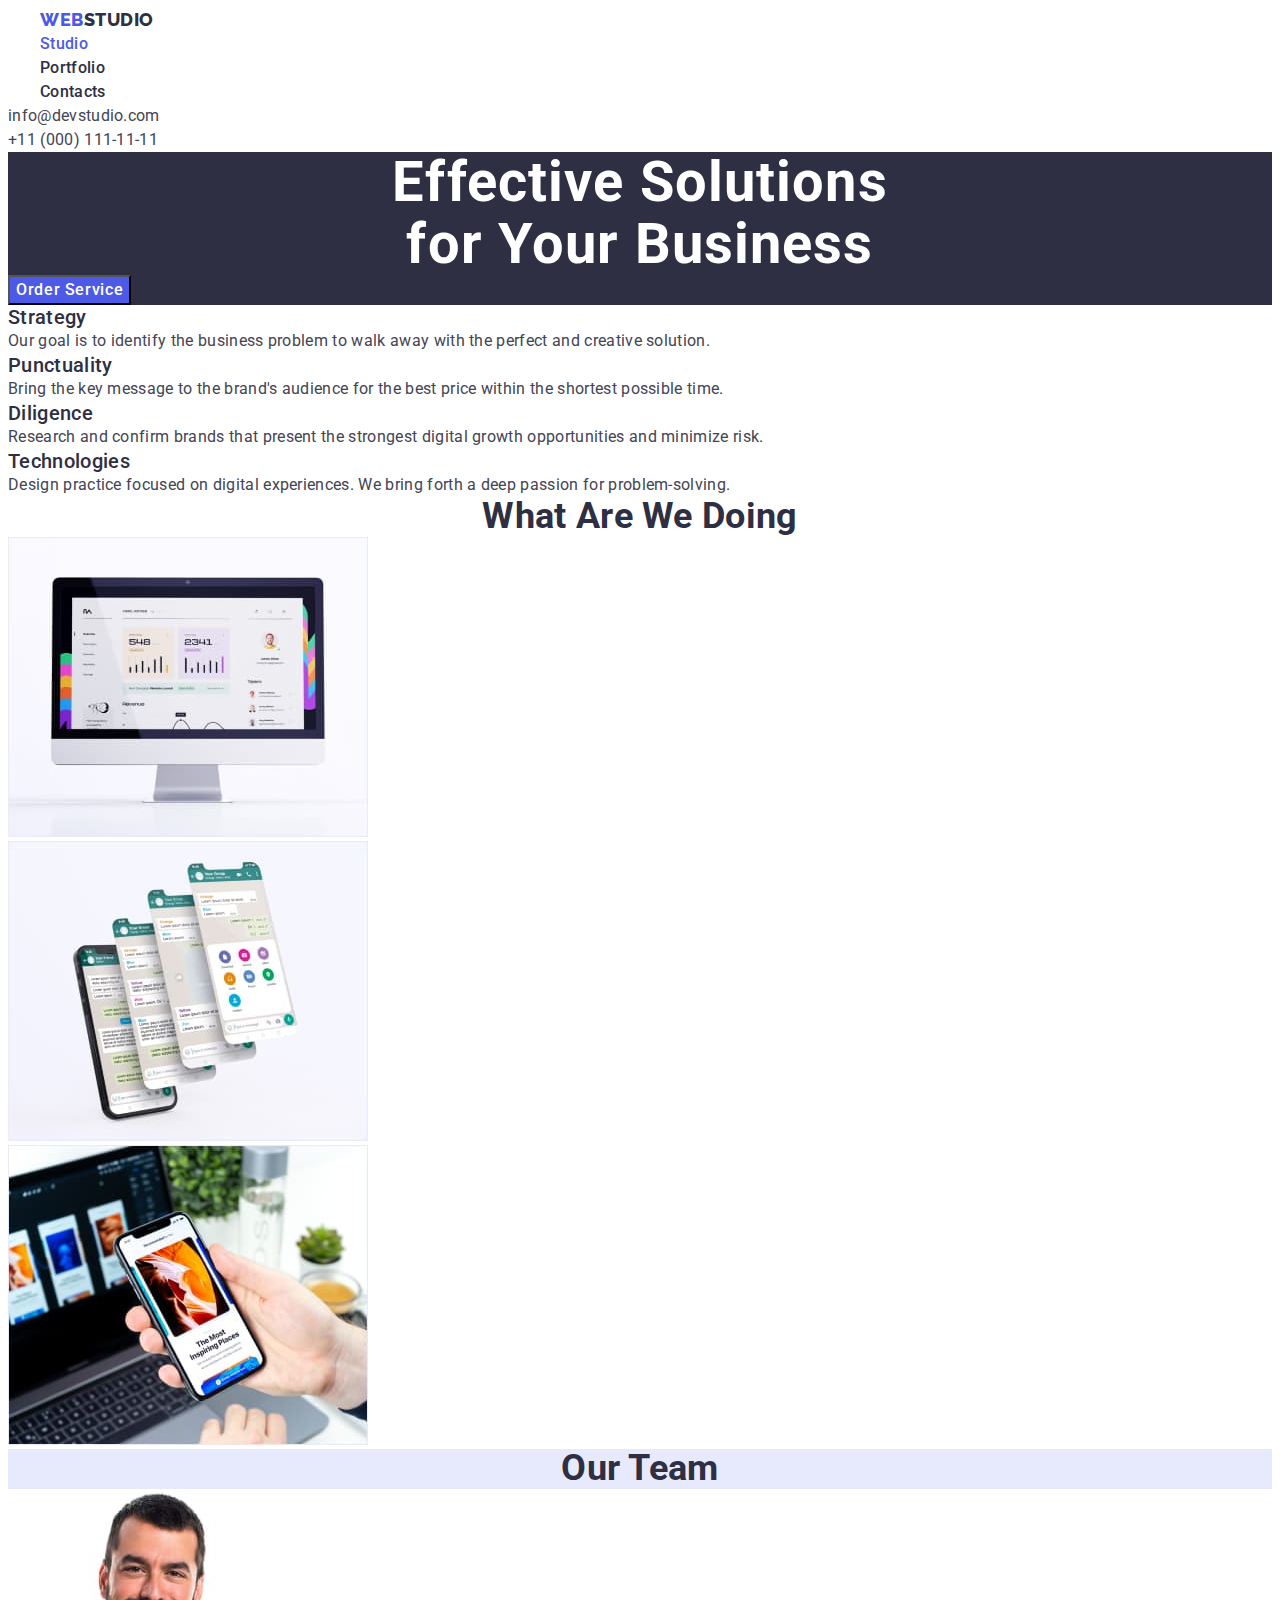
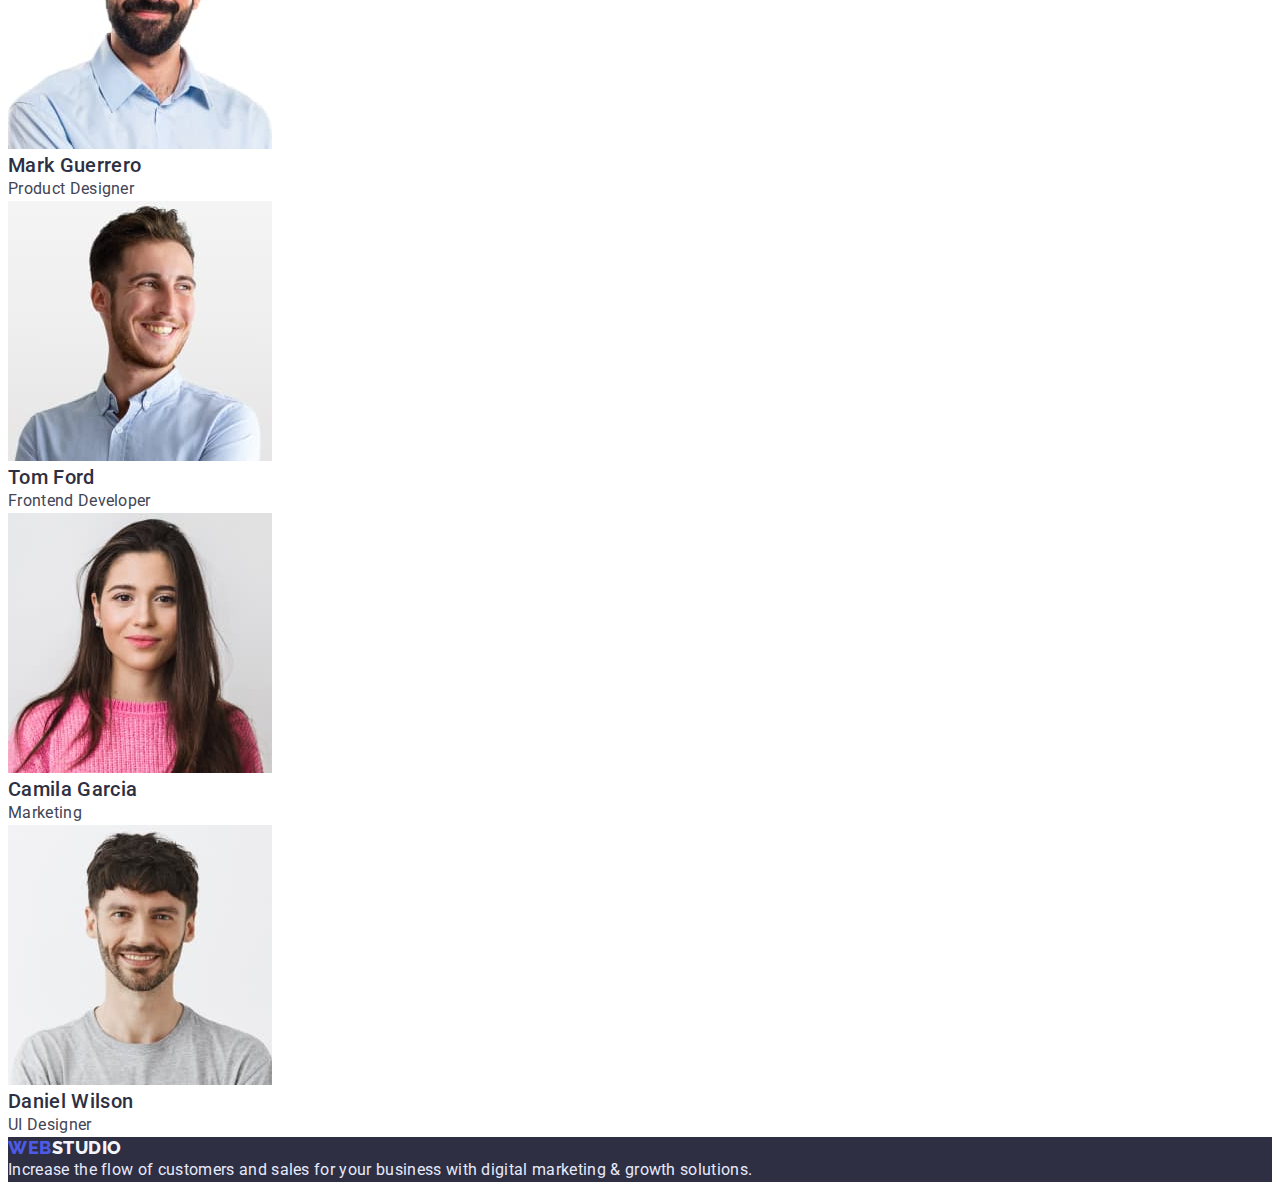
==== index.html @ 7828a236 "клонував нов реп" ====
<!DOCTYPE html>
<html lang="en">
    <head>
        <meta charset="UTF-8">
        <meta http-equiv="X-UA-Compatible" content="IE=edge">
        <meta name="viewport" content="width=device-width, initial-scale=1.0">
        <title>Studio</title>
        <link rel="preconnect" href="https://fonts.googleapis.com">
        <link rel="preconnect" href="https://fonts.gstatic.com" crossorigin>
        <link href="https://fonts.googleapis.com/css2?family=Raleway:wght@800&family=Roboto:wght@400;500;700;900&display=swap" rel="stylesheet">
        
        <link rel="stylesheet" href="https://cdnjs.cloudflare.com/ajax/libs/modern-normalize/1.1.0/modern-normalize.min.css"
        integrity="sha512-wpPYUAdjBVSE4KJnH1VR1HeZfpl1ub8YT/NKx4PuQ5NmX2tKuGu6U/JRp5y+Y8XG2tV+wKQpNHVUX03MfMFn9Q=="
        crossorigin="anonymous" referrerpolicy="no-referrer" />

        <link rel="stylesheet" href="./css/styles.css">
    </head>
    
    <body>
        <header>
           <div>
                <nav class="container">
                    <a class="link text-logo-accent logo-header" href="./index.html" lang="en">Web<span
                            class="logo-header-color">Studio</span></a>
                    <ul class="site-nav list">
                        <li><a class="link accent" href="./index.html">Studio</a></li>
                        <li><a class="link" href="./portfolio.html">Portfolio</a></li>
                        <li><a class="link" href="">Contacts</a></li>
                    </ul>
                </nav>
                <ul class="auth-nav list">
                    <li><a class="link header-link-contacts" href="mailto:info@devstudio.com">info@devstudio.com</a></li>
                    <li><a class="link header-link-contacts" href="tel:+380961111111">+11 (000) 111-11-11</a></li>
                </ul>
           </div>
        </header>
        <main>
            <!-- Секция замовлення послуги -->
            <section class="hero">
                <h1 class="title">Effective Solutions <br> for Your Business</h1>
                <button type="button" class="button btn">Order Service</button>
            </section>
            
            <!-- Секція переліку наших  переваг -->
            
            <section>
                <h2 class="visually-hidden">Our advantages</h2>
                <ul class="list">
                    <li>
                        <h2 class="benefits">Strategy</h2>
                        <p class="desc-benefits">Our goal is to identify the business problem to walk away with the perfect and
                            creative solution.</p>
                    </li>
                    <li>
                        <h2 class="benefits">Punctuality</h2>
                        <p class="desc-benefits">Bring the key message to the brand's audience for the best price within the
                            shortest possible time.</p>
                    </li>
                    <li>
                        <h2 class="benefits">Diligence</h2>
                        <p class="desc-benefits">Research and confirm brands that present the strongest digital growth opportunities
                            and minimize risk.</p>
                    </li>
                    <li>
                        <h2 class="benefits">Technologies</h2>
                        <p class="desc-benefits">Design practice focused on digital experiences. We bring forth a deep passion for
                            problem-solving.</p>
                    </li>
                </ul>
            </section>

            <section>
                <h2 class="employment">What are we doing</h2>
                <ul class="list">
                    <li>
                        <img src="./images/studio-page/computer.jpg" alt="computer" width="360" height="300">
                    </li>
                    <li>
                        <img src="./images/studio-page/chat-phone.jpg" alt="chat-phone" width="360" height="300">
                    </li>
                    <li>
                        <img src="./images/studio-page/phone-hand.jpg" alt="phone-hand" width="360" height="300">
                    </li>
                </ul>
            </section>
            
            <!-- Секція нашої команди -->
            
            <section class="team">
                <h2 class="our-team">Our team</h2>
                <ul class="list">
                    <li class="bgr-img">
                        <img src="./images/studio-page/Developer-Mark-Guerrero.jpg" alt="Developer-Mark-Guerrero" width="264"
                            height="260">
                        <h3 class="developers-name">Mark Guerrero</h3>
                        <p lang="en" class="profession">Product Designer</p>
                    </li>
                    <li class="bgr-img">
                        <img src="./images/studio-page/Developer-Tom-Ford.jpg" alt="Developer-Tom-Ford" width="264" height="260">
                        <h3 class="developers-name">Tom Ford</h3>
                        <p lang="en" class="profession">Frontend Developer</p>
                    </li>
                    <li class="bgr-img">
                        <img src="./images/studio-page/Developer-Camila-Garcia.jpg" alt="Developer-Camila-Garcia" width="264"
                            height="260">
                        <h3 class="developers-name">Camila Garcia</h3>
                        <p lang="en" class="profession">Marketing</p>
                    </li>
                    <li class="bgr-img">
                        <img src="./images/studio-page/Developer-Daniel-Wilson.jpg" alt="Developer-Daniel-Wilson" width="264"
                            height="260">
                        <h3 class="developers-name">Daniel Wilson</h3>
                        <p lang="en" class="profession">UI Designer</p>
                    </li>
                </ul>
            
            </section>
        </main>   
        <!-- Підвал сторінки -->
        <footer class="footer">
            <a class="link text-logo-accent logo-footer" href="/" lang="en">Web<span class="logo-footer-color">Studio</span></a>
            <p class="footer-text">
                Increase the flow of customers and sales for your business with digital marketing & growth solutions.
            </p>
        </footer>    
    </body>
</html>
---- css/styles.css ----
/* Палітра */
/* Колір основного тексту #2E2F42 */
/* Другорядний колір тексту #434455 */
/* Білий #FFFFFF */
/* Акент #4D5AE5 */
/* Колір фільтру кнопок #F4F4FD */
/* Колір фільтру кнопок при ховері/фокусі #404BBF */
/* Другорядний колір фону #2E2F42 */  
/* Інший другорядений колір 2  #E7E9FC; */
/* Основний колір фону #FFFFFF */

:root {
    --primery-text-color: #2E2F42;
    --second-text-color: #434455;
    --accent-color: #4D5AE5;
    --white-color: #FFFFFF;
    --color-button-filter: #F4F4FD;
    --color-button-filter-hover: #404BBF;
    --background-other-color: #2E2F42;
    --background-other-color-2: #E7E9FC;
    --main-background-color: #FFFFFF;
}

p, h1, h2, h3, h4, h5, h6 {
    margin: 0;
}

ul {
    margin: 0;
    padding-left: 0;
}

body {
    color: var(--primery-text-color);
    background-color: var(--main-background-color);
    font-family: Roboto, sans-serif;
    letter-spacing: 0.02em;
}

.container {
    width: 1200px;
    padding-left: 15px;
    padding-right: 15px;
    margin: 0 auto;
}

.list {
    list-style: none;
}

.link {
    text-decoration: none;
    color: var(--primery-text-color);
}

/* ----------------<header></header>---------------- */

.text-logo-accent {
    font-family: Raleway, sans-serif;
    font-weight: 800;
    font-size: 18px;
    letter-spacing: 0.03em;
    color: var(--accent-color);
    text-transform: uppercase;
}
.logo-header {
    line-height: 1.33;
}

.logo-header-color {
    color: var(--primery-text-color);
}

/* nav */
.accent {
    color: var(--accent-color);
}
.site-nav a{
    font-weight: 500;
    font-size: 16px;
    line-height: 1.5;
}

.site-nav a:hover, .site-nav a:focus {
    color: var(--accent-color);
}


.auth-nav a {
    font-size: 16px;
    line-height: 1.5;
    color: var(--second-text-color);
}
.auth-nav a:hover,
.auth-nav a:focus {
    color: var(--accent-color);
}

/* ---------------------section hero---------------------- */

.hero {
    background-color: var(--background-other-color);
}

.title {
    color: var(--white-color);
    font-size: 56px;
    line-height: 1.1;
    letter-spacing: 0.02em;
    text-align: center;
}

/* button */
.btn {
    text-align: center;
}
.button {
    font-family: inherit;
    cursor: pointer;
    color: var(--white-color);
    background-color: var(--accent-color);
    font-weight: 500;
    font-size: 16px;
    line-height: 1.5;
    letter-spacing: 0.04em;
}
.button:hover,
.button:focus {
    background-color: var(--color-button-filter-hover);
}

/* -------------------section benefits-------------------- */

.benefits {
    font-weight: 500;   
    font-size: 20px;
    line-height: 1.2;
}

.desc-benefits {
    color: var(--second-text-color);
    font-size: 16px;
    line-height: 1.5;
}

.employment, 
.our-team {
    font-weight: 700;
    font-size: 36px;
    line-height: 1.11;
    text-align: center;
    text-transform: capitalize;
}

.bgr-img {
    background-color: var(--white-color);
}

/* -------------------team-------------- */

.team {
    background-color: var(--background-other-color-2);
}

.developers-name {
    font-weight: 500;
    font-size: 20px;
    line-height: 1.2;
}
.profession {
    color: var(--second-text-color);
    font-weight: 400;
    font-size: 16px;
    line-height: 1.5;
}

/* ---------------------------footer------------------------- */
.footer {
    background-color: var(--background-other-color);
}

.logo-footer {
    line-height: 1.17;
}

.logo-footer-color {
    color: #F4F4FD;
}

.footer-text {
    color: var(--background-other-color-2);
    font-size: 16px;
    line-height: 1.5;    
}

/* **************new page portfolio, maine  **************** */

.button-filter {
    background-color: var(--color-button-filter);
    color: var(--accent-color);
    cursor: pointer;
    font-family: 'Roboto', sans-serif;
    font-weight: 500;
    font-size: 16px;
    line-height: 1.5;
    text-align: center;
    letter-spacing: 0.04em;
}
.button-filter:hover, .button-filter:focus {
    color: var(--white-color);
    background-color: var(--color-button-filter-hover);
}

/* -------------section project-------------- */
.visually-hidden {
    position: absolute;
    white-space: nowrap;
    width: 1px;
    height: 1px;
    overflow: hidden;
    border: 0;
    padding: 0;
    clip: rect(0 0 0 0);
    clip-path: inset(50%);
    margin: -1px;
}


.text-project {
    text-transform: capitalize;
}

.project {
    font-weight: 500;
    font-size: 20px;
    line-height: 1.2;
}

.text-portfolio {
    color: var(--second-text-color);
    font-size: 16px;
    line-height: 1.5;
}
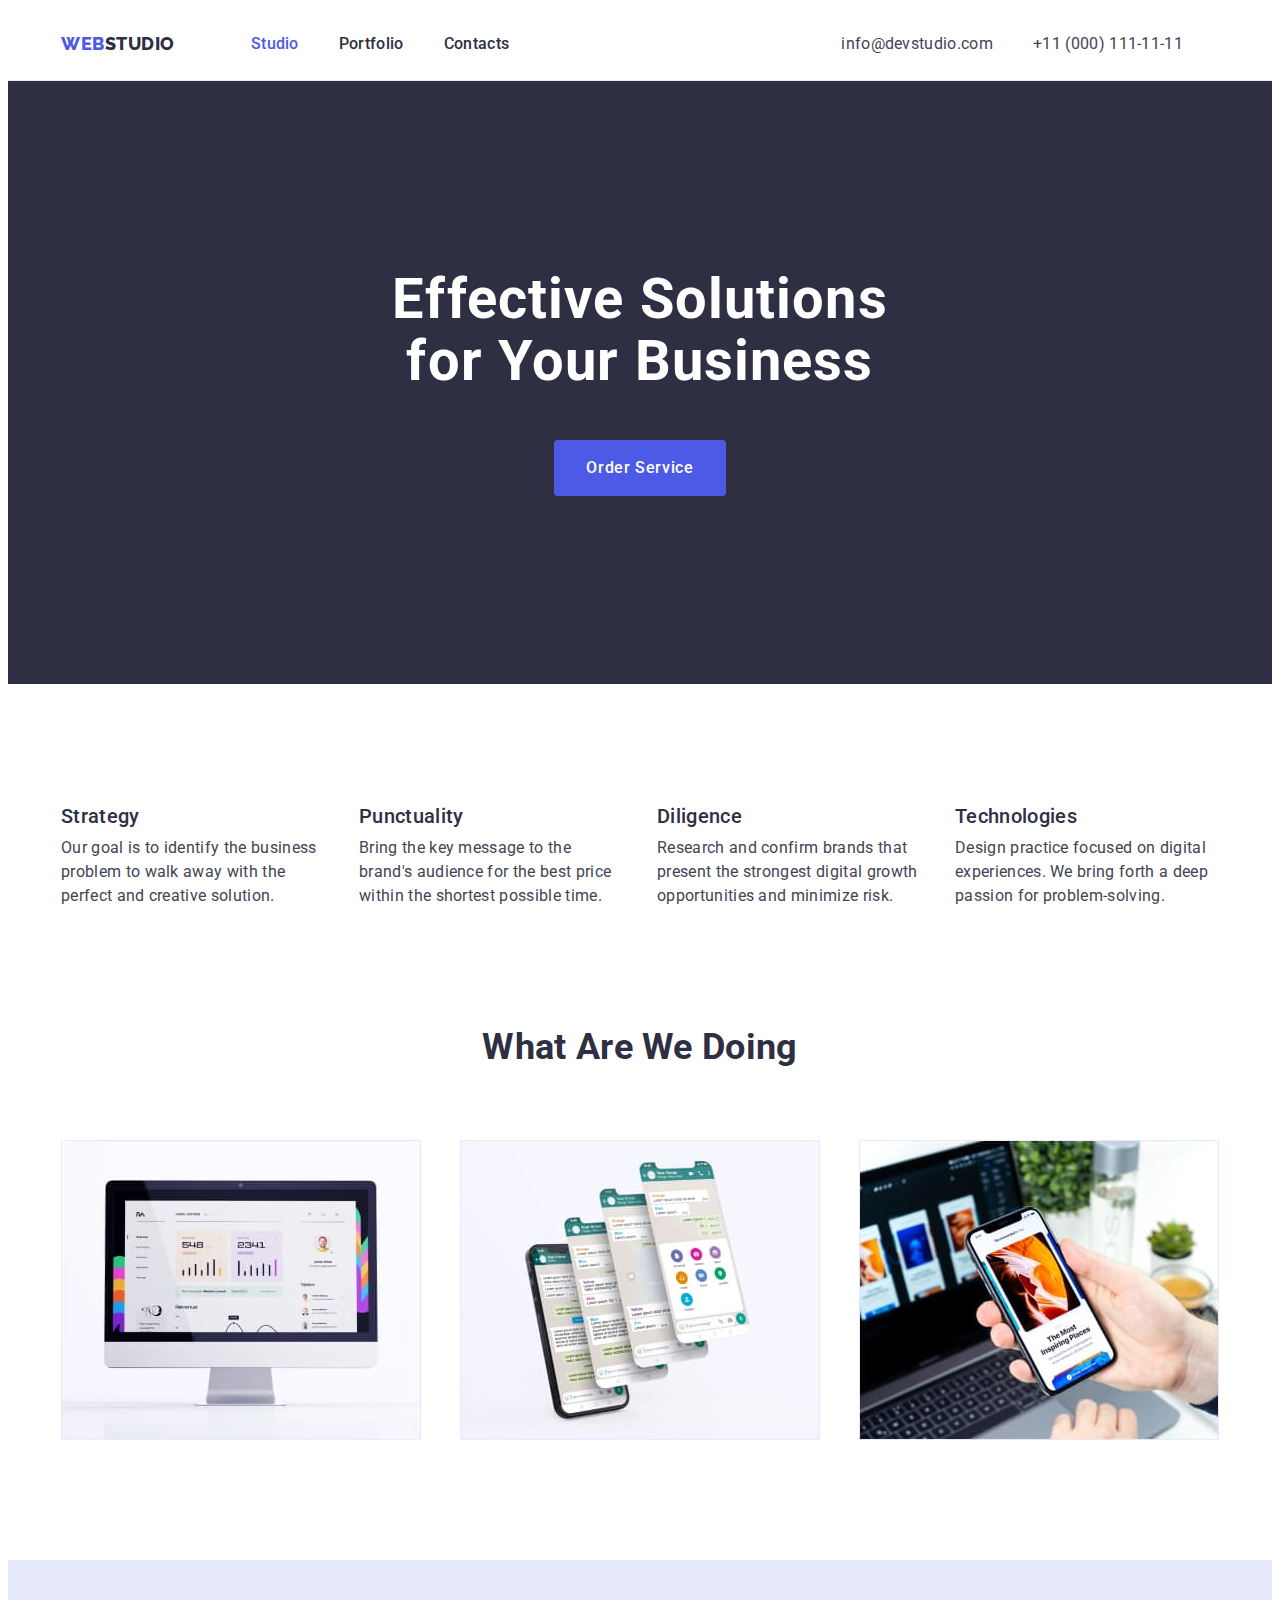
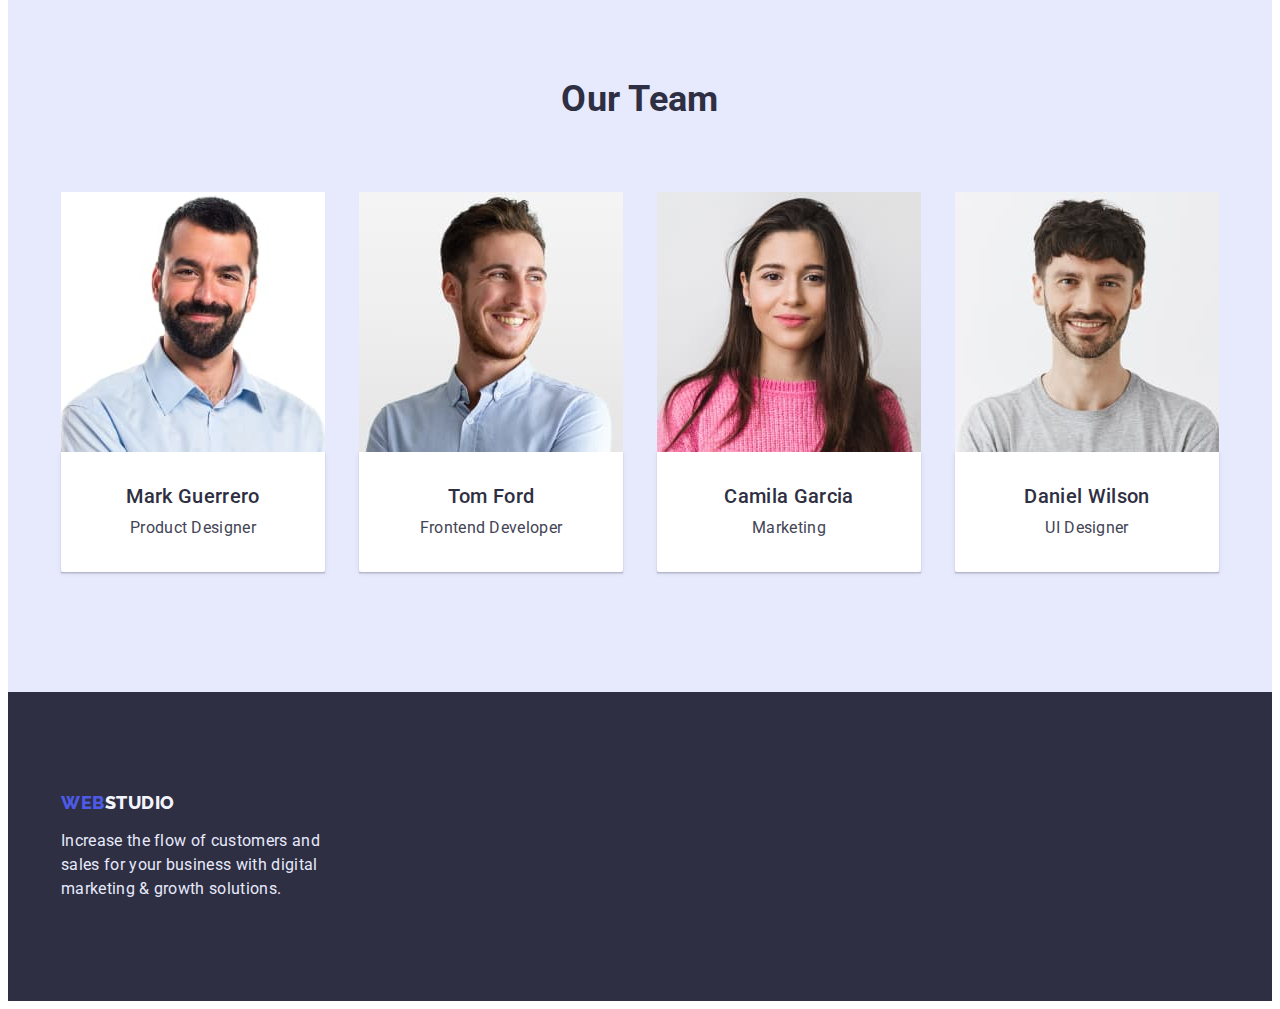
==== commit e6c2715c: "3 модуль" ====
--- a/index.html
+++ b/index.html
@@ -17,111 +17,130 @@
     </head>
     
     <body>
-        <header>
-           <div>
-                <nav class="container">
-                    <a class="link text-logo-accent logo-header" href="./index.html" lang="en">Web<span
-                            class="logo-header-color">Studio</span></a>
-                    <ul class="site-nav list">
-                        <li><a class="link accent" href="./index.html">Studio</a></li>
-                        <li><a class="link" href="./portfolio.html">Portfolio</a></li>
-                        <li><a class="link" href="">Contacts</a></li>
+        <header class="header">
+           <div class="container header-container">
+                <a class="link text-logo-accent logo-header" href="./index.html" lang="en">Web<span
+                        class="logo-header-color">Studio</span></a>
+                <!-- навігація на інш сторінки -->
+                <nav>          
+                    <ul class="site-nav list ">
+                        <li class="list-nav"><a class="link list-nov-head accent" href="./index.html">Studio</a></li>
+                        <li class="list-nav"><a class="link list-nov-head" href="./portfolio.html">Portfolio</a></li>
+                        <li class="list-nav"><a class="link list-nov-head" href="">Contacts</a></li>
                     </ul>
                 </nav>
+                <!-- контакти -->
                 <ul class="auth-nav list">
-                    <li><a class="link header-link-contacts" href="mailto:info@devstudio.com">info@devstudio.com</a></li>
-                    <li><a class="link header-link-contacts" href="tel:+380961111111">+11 (000) 111-11-11</a></li>
+                    <li class="header-link-contacts"><a class="link list-nov-head" href="mailto:info@devstudio.com">info@devstudio.com</a></li>
+                    <li class="header-link-contacts"><a class="link list-nov-head" href="tel:+380961111111">+11 (000) 111-11-11</a></li>
                 </ul>
            </div>
         </header>
         <main>
             <!-- Секция замовлення послуги -->
             <section class="hero">
-                <h1 class="title">Effective Solutions <br> for Your Business</h1>
-                <button type="button" class="button btn">Order Service</button>
+                <div class="container">
+                    <h1 class="title">Effective Solutions for Your Business</h1>
+                    <button type="button" class="button btn">Order Service</button>
+                </div>
             </section>
             
             <!-- Секція переліку наших  переваг -->
             
-            <section>
-                <h2 class="visually-hidden">Our advantages</h2>
-                <ul class="list">
-                    <li>
-                        <h2 class="benefits">Strategy</h2>
-                        <p class="desc-benefits">Our goal is to identify the business problem to walk away with the perfect and
-                            creative solution.</p>
-                    </li>
-                    <li>
-                        <h2 class="benefits">Punctuality</h2>
-                        <p class="desc-benefits">Bring the key message to the brand's audience for the best price within the
-                            shortest possible time.</p>
-                    </li>
-                    <li>
-                        <h2 class="benefits">Diligence</h2>
-                        <p class="desc-benefits">Research and confirm brands that present the strongest digital growth opportunities
-                            and minimize risk.</p>
-                    </li>
-                    <li>
-                        <h2 class="benefits">Technologies</h2>
-                        <p class="desc-benefits">Design practice focused on digital experiences. We bring forth a deep passion for
-                            problem-solving.</p>
-                    </li>
-                </ul>
+            <section class="pre-benefits">
+                <div class="container">
+                    <h2 class="visually-hidden">Our advantages</h2>
+                    <ul class="list display-flax">
+                        <li class="benefits-list">
+                            <h2 class="benefits">Strategy</h2>
+                            <p class="desc-benefits">Our goal is to identify the business problem to walk away with the perfect and
+                                creative solution.</p>
+                        </li>
+                        <li class="benefits-list">
+                            <h2 class="benefits">Punctuality</h2>
+                            <p class="desc-benefits">Bring the key message to the brand's audience for the best price within the
+                                shortest possible time.</p>
+                        </li>
+                        <li class="benefits-list">
+                            <h2 class="benefits">Diligence</h2>
+                            <p class="desc-benefits">Research and confirm brands that present the strongest digital growth opportunities
+                                and minimize risk.</p>
+                        </li>
+                        <li class="benefits-list">
+                            <h2 class="benefits">Technologies</h2>
+                            <p class="desc-benefits">Design practice focused on digital experiences. We bring forth a deep passion for
+                                problem-solving.</p>
+                        </li>
+                    </ul>
+                </div>   
             </section>
 
-            <section>
-                <h2 class="employment">What are we doing</h2>
-                <ul class="list">
-                    <li>
-                        <img src="./images/studio-page/computer.jpg" alt="computer" width="360" height="300">
-                    </li>
-                    <li>
-                        <img src="./images/studio-page/chat-phone.jpg" alt="chat-phone" width="360" height="300">
-                    </li>
-                    <li>
-                        <img src="./images/studio-page/phone-hand.jpg" alt="phone-hand" width="360" height="300">
-                    </li>
-                </ul>
+            <section class="we-doing">
+                <div class="container">
+                    <h2 class="employment">What are we doing</h2>
+                    <ul class="list display-flax">
+                        <li>
+                            <img src="./images/studio-page/computer.jpg" alt="computer" width="360" height="300">
+                        </li>
+                        <li>
+                            <img src="./images/studio-page/chat-phone.jpg" alt="chat-phone" width="360" height="300">
+                        </li>
+                        <li>
+                            <img src="./images/studio-page/phone-hand.jpg" alt="phone-hand" width="360" height="300">
+                        </li>
+                    </ul>
+                </div>
             </section>
             
             <!-- Секція нашої команди -->
             
             <section class="team">
-                <h2 class="our-team">Our team</h2>
-                <ul class="list">
-                    <li class="bgr-img">
-                        <img src="./images/studio-page/Developer-Mark-Guerrero.jpg" alt="Developer-Mark-Guerrero" width="264"
-                            height="260">
-                        <h3 class="developers-name">Mark Guerrero</h3>
-                        <p lang="en" class="profession">Product Designer</p>
-                    </li>
-                    <li class="bgr-img">
-                        <img src="./images/studio-page/Developer-Tom-Ford.jpg" alt="Developer-Tom-Ford" width="264" height="260">
-                        <h3 class="developers-name">Tom Ford</h3>
-                        <p lang="en" class="profession">Frontend Developer</p>
-                    </li>
-                    <li class="bgr-img">
-                        <img src="./images/studio-page/Developer-Camila-Garcia.jpg" alt="Developer-Camila-Garcia" width="264"
-                            height="260">
-                        <h3 class="developers-name">Camila Garcia</h3>
-                        <p lang="en" class="profession">Marketing</p>
-                    </li>
-                    <li class="bgr-img">
-                        <img src="./images/studio-page/Developer-Daniel-Wilson.jpg" alt="Developer-Daniel-Wilson" width="264"
-                            height="260">
-                        <h3 class="developers-name">Daniel Wilson</h3>
-                        <p lang="en" class="profession">UI Designer</p>
-                    </li>
-                </ul>
-            
+                <div class="container">
+                    <h2 class="our-team">Our team</h2>
+                    <ul class="list display-flax">
+                        <li class="bgr-img">
+                            <img src="./images/studio-page/Developer-Mark-Guerrero.jpg" alt="Developer-Mark-Guerrero" width="264"
+                                height="260">
+                            <div class="wrapp">
+                                <h3 class="developers-name">Mark Guerrero</h3>
+                                <p lang="en" class="profession">Product Designer</p>
+                            </div>
+                        </li>
+                        <li class="bgr-img">
+                            <img src="./images/studio-page/Developer-Tom-Ford.jpg" alt="Developer-Tom-Ford" width="264" height="260">
+                            <div class="wrapp">
+                                <h3 class="developers-name">Tom Ford</h3>
+                                <p lang="en" class="profession">Frontend Developer</p>
+                            </div>
+                        </li>
+                        <li class="bgr-img">
+                            <img src="./images/studio-page/Developer-Camila-Garcia.jpg" alt="Developer-Camila-Garcia" width="264"
+                                height="260">
+                            <div class="wrapp">
+                                <h3 class="developers-name">Camila Garcia</h3>
+                                <p lang="en" class="profession">Marketing</p>
+                            </div>
+                        </li>
+                        <li class="bgr-img">
+                            <img src="./images/studio-page/Developer-Daniel-Wilson.jpg" alt="Developer-Daniel-Wilson" width="264"
+                                height="260">
+                            <div class="wrapp">
+                                <h3 class="developers-name">Daniel Wilson</h3>
+                                <p lang="en" class="profession">UI Designer</p>
+                            </div>
+                        </li>
+                    </ul>
+                </div>
             </section>
         </main>   
         <!-- Підвал сторінки -->
         <footer class="footer">
-            <a class="link text-logo-accent logo-footer" href="/" lang="en">Web<span class="logo-footer-color">Studio</span></a>
-            <p class="footer-text">
-                Increase the flow of customers and sales for your business with digital marketing & growth solutions.
-            </p>
+            <div class="container">
+                <a class="link text-logo-accent logo-footer" href="/" lang="en">Web<span class="logo-footer-color">Studio</span></a>
+                <p class="footer-text">
+                    Increase the flow of customers and sales for your business with digital marketing & growth solutions.
+                </p>
+            </div>
         </footer>    
     </body>
 </html>--- a/css/styles.css
+++ b/css/styles.css
@@ -25,6 +25,12 @@
     margin: 0;
 }
 
+img {
+    display: block;
+    min-width: 100%;
+    height: auto;
+}
+
 ul {
     margin: 0;
     padding-left: 0;
@@ -38,9 +44,8 @@
 }
 
 .container {
-    width: 1200px;
-    padding-left: 15px;
-    padding-right: 15px;
+    width: 1158px;
+    padding: 0 15px;
     margin: 0 auto;
 }
 
@@ -53,7 +58,20 @@
     color: var(--primery-text-color);
 }
 
+.display-flax {
+    display: flex;
+    justify-content: space-between;
+}
+
 /* ----------------<header></header>---------------- */
+.header-container {
+    display: flex;
+}
+.header {
+    /* padding-top: 24px;
+    padding-bottom: 24px;  */
+    border-bottom: 1px solid #E7E9FC;
+}
 
 .text-logo-accent {
     font-family: Raleway, sans-serif;
@@ -65,6 +83,9 @@
 }
 .logo-header {
     line-height: 1.33;
+    margin-right: 76px;
+    padding-top: 24px;
+    padding-bottom: 24px;
 }
 
 .logo-header-color {
@@ -72,19 +93,46 @@
 }
 
 /* nav */
+
 .accent {
     color: var(--accent-color);
 }
+
+.site-nav  {
+    display: flex;
+}
+
+.list-nav {
+    padding-top: 24px;
+    padding-bottom: 24px;
+}
+
+.list-nov-head {
+    padding-top: 24px;
+    padding-bottom: 24px;
+}
+
+
+.list-nav:not(:last-child) {
+    margin-right: 40px;
+}
+
 .site-nav a{
     font-weight: 500;
     font-size: 16px;
     line-height: 1.5;
 }
 
+
 .site-nav a:hover, .site-nav a:focus {
     color: var(--accent-color);
 }
 
+
+.auth-nav {
+    display: flex;
+    margin-left: 332px;
+}
 
 .auth-nav a {
     font-size: 16px;
@@ -96,10 +144,21 @@
     color: var(--accent-color);
 }
 
+.header-link-contacts {
+    padding-top: 24px;
+    padding-bottom: 24px;
+}
+
+.header-link-contacts:not(:last-child) {
+    margin-right: 40px;
+}
+
 /* ---------------------section hero---------------------- */
 
 .hero {
     background-color: var(--background-other-color);
+    padding: 188px 0px;
+    text-align: center;
 }
 
 .title {
@@ -107,13 +166,16 @@
     font-size: 56px;
     line-height: 1.1;
     letter-spacing: 0.02em;
-    text-align: center;
+
+    width: 496px;
+    margin-left: auto;
+    margin-right: auto;
+
+    margin-bottom: 48px;
 }
 
 /* button */
-.btn {
-    text-align: center;
-}
+
 .button {
     font-family: inherit;
     cursor: pointer;
@@ -123,25 +185,42 @@
     font-size: 16px;
     line-height: 1.5;
     letter-spacing: 0.04em;
-}
+
+    border-radius: 4px; 
+    padding: 16px 32px;
+    border: 0px;
+    display: block;
+    margin-left: auto;
+    margin-right: auto;
+}
+
 .button:hover,
 .button:focus {
     background-color: var(--color-button-filter-hover);
 }
 
 /* -------------------section benefits-------------------- */
-
+.pre-benefits {
+    padding-top: 120px;
+    padding-bottom: 120px;
+}
 .benefits {
     font-weight: 500;   
     font-size: 20px;
     line-height: 1.2;
+    margin-bottom: 8px;
 }
 
 .desc-benefits {
     color: var(--second-text-color);
     font-size: 16px;
     line-height: 1.5;
-}
+    width: 264px;
+}
+
+/* .employment {
+    padding-top: 120px;
+} */
 
 .employment, 
 .our-team {
@@ -150,33 +229,53 @@
     line-height: 1.11;
     text-align: center;
     text-transform: capitalize;
-}
+    padding-bottom: 72px;
+}
+
+.we-doing {
+    padding-bottom: 120px;
+}   
+
 
 .bgr-img {
     background-color: var(--white-color);
+    border-radius: 0px 0px 4px 4px;
+}
+.wrapp {
+    padding: 32px;
+    text-align: center;
+
+    box-shadow: 0px 1px 6px rgba(46, 47, 66, 0.08), 0px 1px 1px rgba(46, 47, 66, 0.16), 0px 2px 1px rgba(46, 47, 66, 0.08);
 }
 
 /* -------------------team-------------- */
 
 .team {
     background-color: var(--background-other-color-2);
+    padding-top: 120px;
+    padding-bottom: 120px;
 }
 
 .developers-name {
     font-weight: 500;
     font-size: 20px;
     line-height: 1.2;
+    margin-bottom: 8px;
 }
 .profession {
     color: var(--second-text-color);
     font-weight: 400;
     font-size: 16px;
     line-height: 1.5;
+    /* text-align: center; */
+    /* margin-bottom: 32px; */
 }
 
 /* ---------------------------footer------------------------- */
 .footer {
     background-color: var(--background-other-color);
+    padding-top: 100px;
+    padding-bottom: 100px;
 }
 
 .logo-footer {
@@ -190,10 +289,30 @@
 .footer-text {
     color: var(--background-other-color-2);
     font-size: 16px;
-    line-height: 1.5;    
+    line-height: 1.5;
+    width: 264px;
+    margin-top: 16px;    
 }
 
 /* **************new page portfolio, maine  **************** */
+
+.project-page {
+    padding-top: 96px;
+    padding-bottom: 120px;
+}
+
+.list-button-pre {
+    display: flex;
+    justify-content: center;
+    margin-bottom: 72px;
+}
+
+.list-btn-after {
+    margin-right: 24px;
+}
+.list-btn-after:last-child {
+    margin-right: 0;
+}
 
 .button-filter {
     background-color: var(--color-button-filter);
@@ -205,7 +324,12 @@
     line-height: 1.5;
     text-align: center;
     letter-spacing: 0.04em;
-}
+    
+    padding: 12px 24px;
+    border: 1px solid #E7E9FC;
+    border-radius: 4px;
+}
+
 .button-filter:hover, .button-filter:focus {
     color: var(--white-color);
     background-color: var(--color-button-filter-hover);
@@ -226,28 +350,58 @@
 }
 
 
-.text-project {
+.list-project {
     text-transform: capitalize;
-}
+    display: flex;
+    flex-wrap: wrap;
+    /* justify-content: space-between; */
+}
+
+.li-icon {
+    margin-right: 24px;
+    margin-bottom: 48px;
+}
+/* .li-icon:last-child {
+    margin-bottom: 0px;
+} */
+
+.li-icon:nth-child(n+7) {
+    margin-bottom: 0px;
+}
+
+.li-icon:nth-child(3n) {
+    margin-right: 0px;
+}
+
 
 .project {
     font-weight: 500;
     font-size: 20px;
     line-height: 1.2;
+    margin-bottom: 8px;
+    /* margin-top: 32px;
+    margin-bottom: 8px;
+    margin-left: 16px; */
 }
 
 .text-portfolio {
     color: var(--second-text-color);
     font-size: 16px;
     line-height: 1.5;
-}
-
-
-
-
-
-
-
-
-
-
+    /* margin-bottom: 32px;
+    margin-left: 16px;   */
+}
+
+.text-wrapper {
+    padding: 32px 16px;
+    border-bottom: 1px solid #E7E9FC;
+    border-left: 1px solid #E7E9FC;
+    border-right: 1px solid #E7E9FC;
+}
+
+
+
+
+
+
+
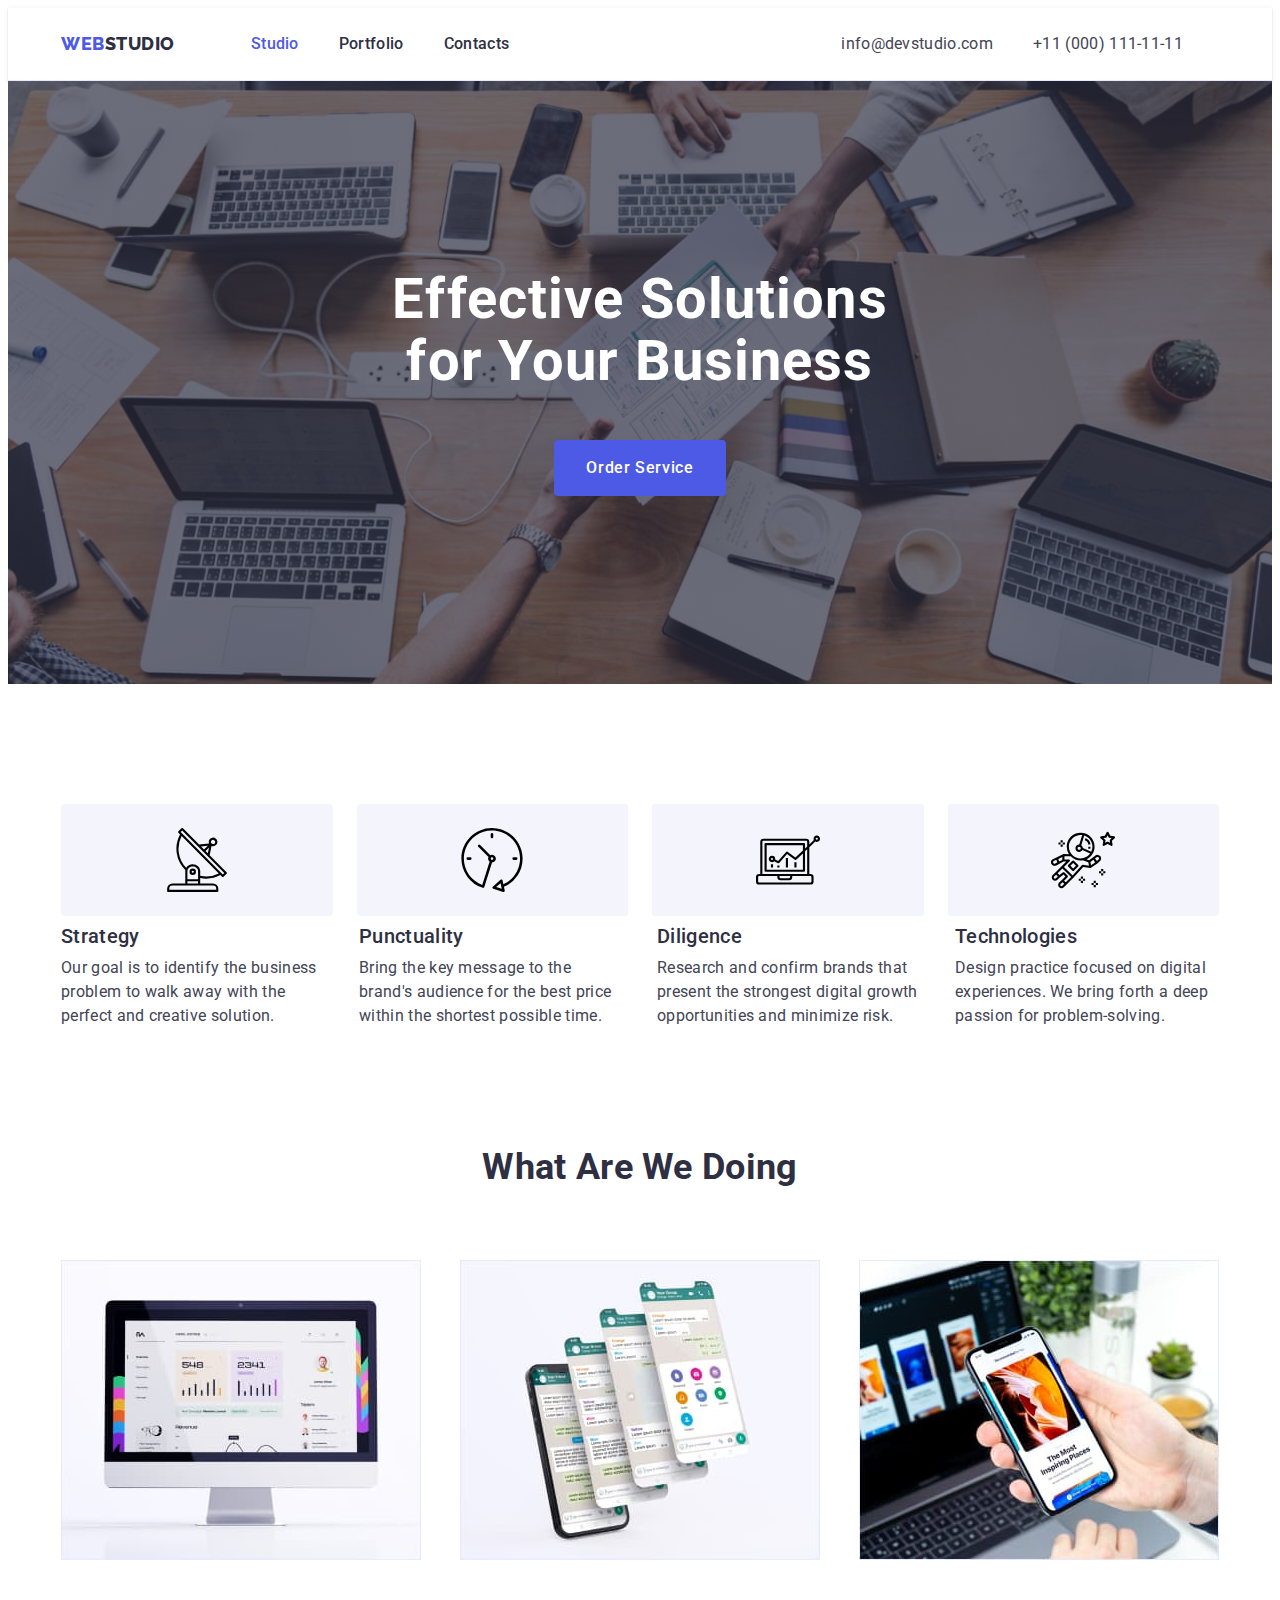
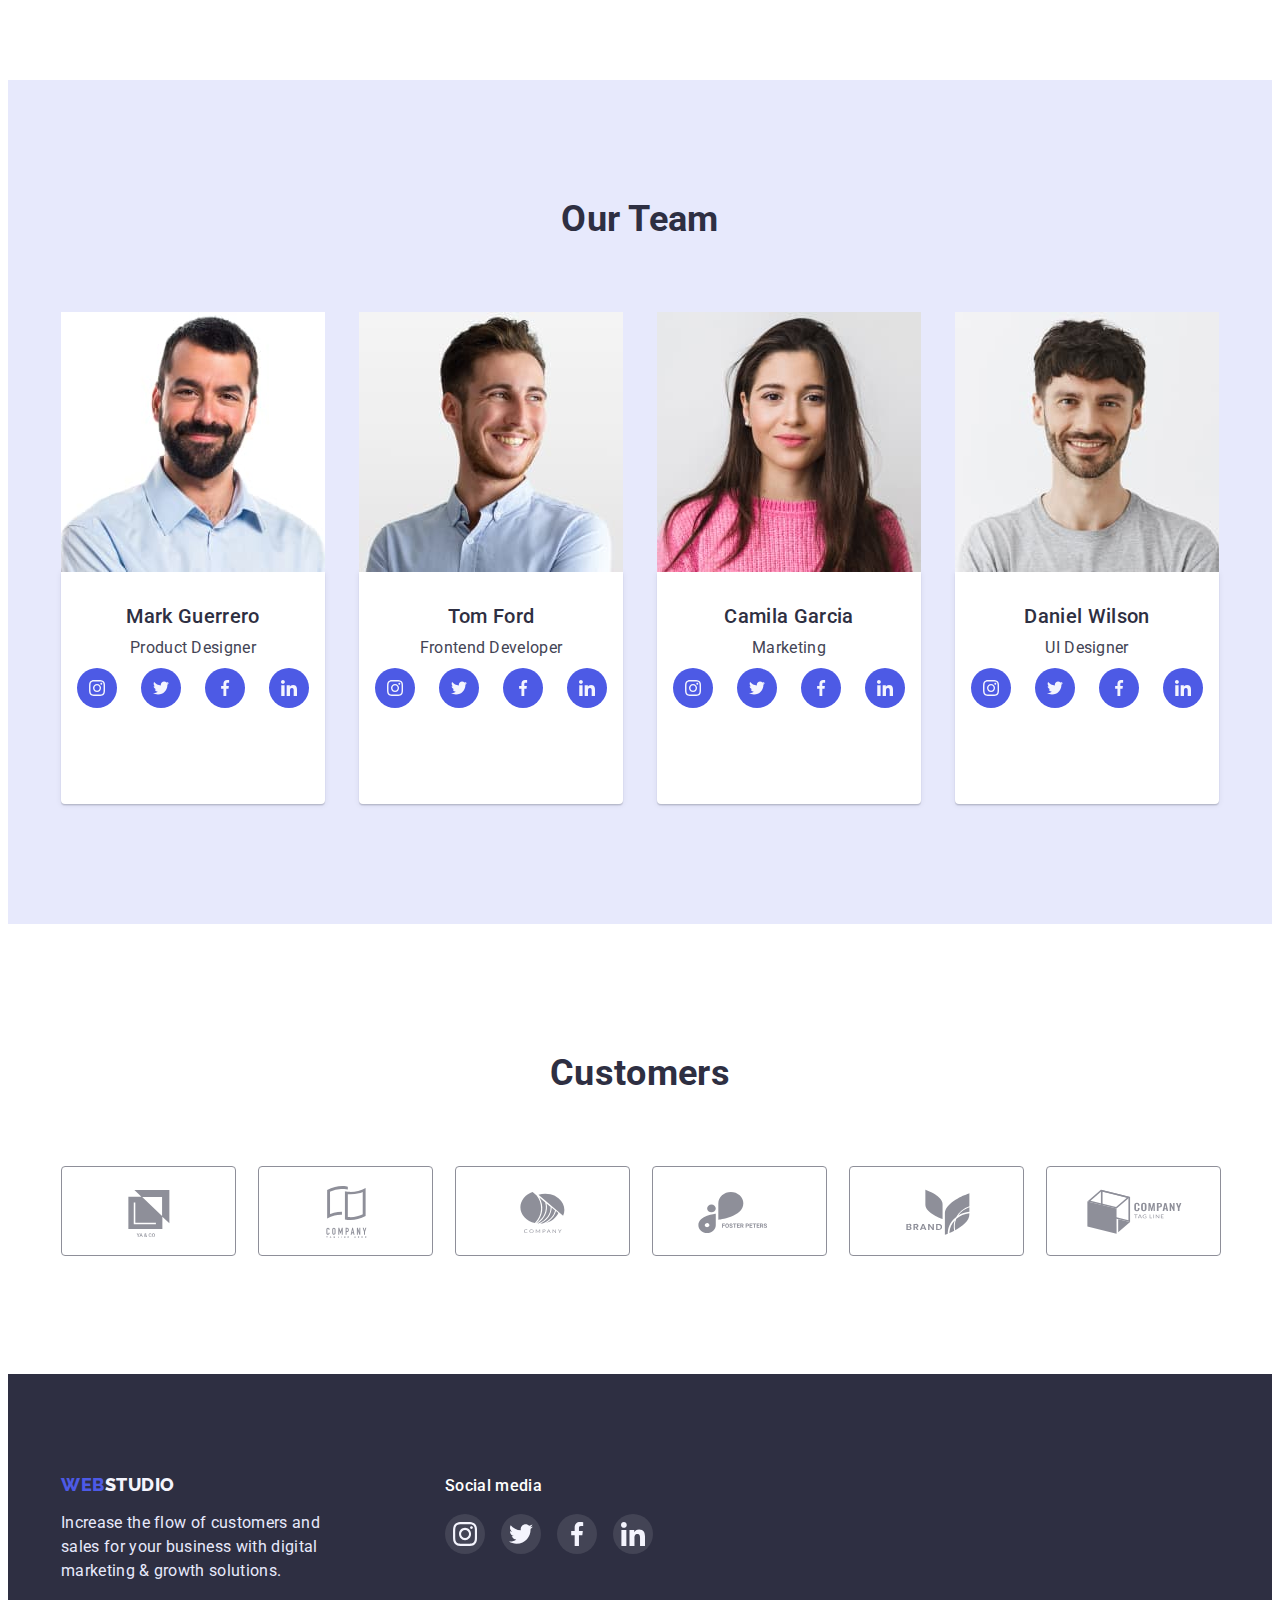
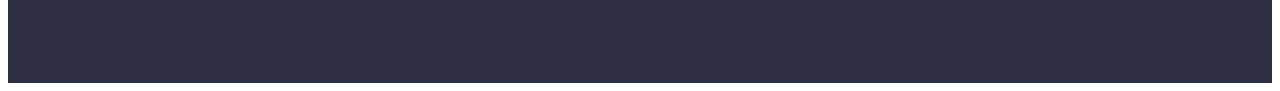
==== commit 27f424ea: "дз4" ====
--- a/index.html
+++ b/index.html
@@ -50,6 +50,14 @@
             <section class="pre-benefits">
                 <div class="container">
                     <h2 class="visually-hidden">Our advantages</h2>
+
+                    <ul class="icon-svg">
+                        <li class="list-svg"><svg class="svg-icon" width="64" height="64"><use href="./images/bg-fon/cvg.icon.svg#icon-antenna"></use></svg></li>
+                        <li class="list-svg"><svg class="svg-icon" width="64" height="64"><use href="./images/bg-fon/cvg.icon.svg#icon-clock"></use></svg></li>
+                        <li class="list-svg"><svg class="svg-icon" width="64" height="64"><use href="./images/bg-fon/cvg.icon.svg#icon-diagram"></use></svg></li>
+                        <li class="list-svg"><svg class="svg-icon" width="64" height="64"><use href="./images/bg-fon/cvg.icon.svg#icon-astronaut"></use></svg></li>
+                    </ul>
+
                     <ul class="list display-flax">
                         <li class="benefits-list">
                             <h2 class="benefits">Strategy</h2>
@@ -104,6 +112,20 @@
                             <div class="wrapp">
                                 <h3 class="developers-name">Mark Guerrero</h3>
                                 <p lang="en" class="profession">Product Designer</p>
+                                <ul class="employees-soc-network">
+                                    <li class="soc-list"><a href="" class="employees-to-link link"><svg class="employees-icon" width="16" height="16">
+                                        <use href="./images/bg-fon/symbol-defs.svg#icon-instagram"></use>
+                                    </svg></a></li>
+                                    <li class="soc-list"><a href="" class="employees-to-link link"><svg class="employees-icon" width="16" height="16">
+                                        <use href="./images/bg-fon/symbol-defs.svg#icon-twitter"></use>
+                                    </svg></a></li>
+                                    <li class="soc-list"><a href="" class="employees-to-link link"><svg class="employees-icon" width="16" height="16">
+                                        <use href="./images/bg-fon/symbol-defs.svg#icon-facebook"></use>
+                                    </svg></a></li>
+                                    <li class="soc-list"><a href="" class="employees-to-link link"><svg class="employees-icon" width="16" height="16">
+                                        <use href="./images/bg-fon/symbol-defs.svg#icon-linkedin"></use>
+                                    </svg></a></li>
+                                </ul>
                             </div>
                         </li>
                         <li class="bgr-img">
@@ -111,6 +133,24 @@
                             <div class="wrapp">
                                 <h3 class="developers-name">Tom Ford</h3>
                                 <p lang="en" class="profession">Frontend Developer</p>
+                                <ul class="employees-soc-network">
+                                    <li class="soc-list"><a href="" class="employees-to-link link"><svg class="employees-icon" width="16"
+                                                height="16">
+                                                <use href="./images/bg-fon/symbol-defs.svg#icon-instagram"></use>
+                                            </svg></a></li>
+                                    <li class="soc-list"><a href="" class="employees-to-link link"><svg class="employees-icon" width="16"
+                                                height="16">
+                                                <use href="./images/bg-fon/symbol-defs.svg#icon-twitter"></use>
+                                            </svg></a></li>
+                                    <li class="soc-list"><a href="" class="employees-to-link link"><svg class="employees-icon" width="16"
+                                                height="16">
+                                                <use href="./images/bg-fon/symbol-defs.svg#icon-facebook"></use>
+                                            </svg></a></li>
+                                    <li class="soc-list"><a href="" class="employees-to-link link"><svg class="employees-icon" width="16"
+                                                height="16">
+                                                <use href="./images/bg-fon/symbol-defs.svg#icon-linkedin"></use>
+                                            </svg></a></li>
+                                </ul>
                             </div>
                         </li>
                         <li class="bgr-img">
@@ -119,6 +159,24 @@
                             <div class="wrapp">
                                 <h3 class="developers-name">Camila Garcia</h3>
                                 <p lang="en" class="profession">Marketing</p>
+                                <ul class="employees-soc-network">
+                                    <li class="soc-list"><a href="" class="employees-to-link link"><svg class="employees-icon" width="16"
+                                                height="16">
+                                                <use href="./images/bg-fon/symbol-defs.svg#icon-instagram"></use>
+                                            </svg></a></li>
+                                    <li class="soc-list"><a href="" class="employees-to-link link"><svg class="employees-icon" width="16"
+                                                height="16">
+                                                <use href="./images/bg-fon/symbol-defs.svg#icon-twitter"></use>
+                                            </svg></a></li>
+                                    <li class="soc-list"><a href="" class="employees-to-link link"><svg class="employees-icon" width="16"
+                                                height="16">
+                                                <use href="./images/bg-fon/symbol-defs.svg#icon-facebook"></use>
+                                            </svg></a></li>
+                                    <li class="soc-list"><a href="" class="employees-to-link link"><svg class="employees-icon" width="16"
+                                                height="16">
+                                                <use href="./images/bg-fon/symbol-defs.svg#icon-linkedin"></use>
+                                            </svg></a></li>
+                                </ul>
                             </div>
                         </li>
                         <li class="bgr-img">
@@ -127,8 +185,64 @@
                             <div class="wrapp">
                                 <h3 class="developers-name">Daniel Wilson</h3>
                                 <p lang="en" class="profession">UI Designer</p>
-                            </div>
-                        </li>
+                                <ul class="employees-soc-network">
+                                    <li class="soc-list"><a href="" class="employees-to-link link"><svg class="employees-icon" width="16"
+                                                height="16">
+                                                <use href="./images/bg-fon/symbol-defs.svg#icon-instagram"></use>
+                                            </svg></a></li>
+                                    <li class="soc-list"><a href="" class="employees-to-link link"><svg class="employees-icon" width="16"
+                                                height="16">
+                                                <use href="./images/bg-fon/symbol-defs.svg#icon-twitter"></use>
+                                            </svg></a></li>
+                                    <li class="soc-list"><a href="" class="employees-to-link link"><svg class="employees-icon" width="16"
+                                                height="16">
+                                                <use href="./images/bg-fon/symbol-defs.svg#icon-facebook"></use>
+                                            </svg></a></li>
+                                    <li class="soc-list"><a href="" class="employees-to-link link"><svg class="employees-icon" width="16"
+                                                height="16">
+                                                <use href="./images/bg-fon/symbol-defs.svg#icon-linkedin"></use>
+                                            </svg></a></li>
+                                </ul>
+                            </div>
+                        </li>
+                    </ul>
+                </div>
+            </section>
+
+            <section class="customers">
+                <div class="container">
+                    <h2 class="title-customers">Customers</h2>
+                    <ul class="customers-list">
+                        <li class="customers-item"><a href="" class="customers-link">
+                            <svg class="customers-icon" width="104" height="56">
+                                <use href="./images/bg-fon/company.svg#icon-ya-co"></use>
+                            </svg>
+                        </a></li>
+                        <li class="customers-item"><a href="" class="customers-link">
+                            <svg class="customers-icon" width="104" height="56">
+                                <use href="./images/bg-fon/company.svg#icon-company-tagline-here"></use>
+                            </svg>
+                        </a></li>
+                        <li class="customers-item"><a href="" class="customers-link">
+                            <svg class="customers-icon" width="104" height="56">
+                                <use href="./images/bg-fon/company.svg#icon-company"></use>
+                            </svg>
+                        </a></li>
+                        <li class="customers-item"><a href="" class="customers-link">
+                            <svg class="customers-icon" width="104" height="56">
+                                <use href="./images/bg-fon/company.svg#icon-foster-peters"></use>
+                            </svg>
+                        </a></li>
+                        <li class="customers-item"><a href="" class="customers-link">
+                            <svg class="customers-icon" width="104" height="56">
+                                <use href="./images/bg-fon/company.svg#icon-brend"></use>
+                            </svg>
+                        </a></li>
+                        <li class="customers-item"><a href="" class="customers-link">
+                            <svg class="customers-icon" width="104" height="56">
+                                <use href="./images/bg-fon/company.svg#icon-company-tag-line"></use>
+                            </svg>
+                        </a></li>
                     </ul>
                 </div>
             </section>
@@ -136,10 +250,36 @@
         <!-- Підвал сторінки -->
         <footer class="footer">
             <div class="container">
-                <a class="link text-logo-accent logo-footer" href="/" lang="en">Web<span class="logo-footer-color">Studio</span></a>
-                <p class="footer-text">
-                    Increase the flow of customers and sales for your business with digital marketing & growth solutions.
-                </p>
+                <ul class="footer-flex">
+                    <li>
+                        <a class="link text-logo-accent logo-footer" href="/" lang="en">Web<span class="logo-footer-color">Studio</span></a>
+                        <p class="footer-text">
+                            Increase the flow of customers and sales for your business with digital marketing & growth solutions.
+                        </p>
+                    </li>
+                    <li>
+                        <h3 class="footer-soc-media">Social media</h3>
+                        <ul class="footer-soc-network">
+                            <li class="soc-list"><a href="" class="footer-to-link link"><svg class="employees-icon" width="24"
+                                        height="24">
+                                        <use href="./images/bg-fon/symbol-defs.svg#icon-instagram"></use>
+                                    </svg></a></li>
+                            <li class="soc-list"><a href="" class="footer-to-link link"><svg class="employees-icon" width="24"
+                                        height="24">
+                                        <use href="./images/bg-fon/symbol-defs.svg#icon-twitter"></use>
+                                    </svg></a></li>
+                            <li class="soc-list"><a href="" class="footer-to-link link"><svg class="employees-icon" width="24"
+                                        height="24">
+                                        <use href="./images/bg-fon/symbol-defs.svg#icon-facebook"></use>
+                                    </svg></a></li>
+                            <li class="soc-list"><a href="" class="footer-to-link link"><svg class="employees-icon" width="24"
+                                        height="24">
+                                        <use href="./images/bg-fon/symbol-defs.svg#icon-linkedin"></use>
+                                    </svg></a></li>
+                        </ul>
+                    </li>
+                </ul>
+                
             </div>
         </footer>    
     </body>
--- a/css/styles.css
+++ b/css/styles.css
@@ -34,6 +34,7 @@
 ul {
     margin: 0;
     padding-left: 0;
+    list-style: none;
 }
 
 body {
@@ -71,6 +72,7 @@
     /* padding-top: 24px;
     padding-bottom: 24px;  */
     border-bottom: 1px solid #E7E9FC;
+    box-shadow: 0px 2px 1px rgba(46, 47, 66, 0.08), 0px 1px 1px rgba(46, 47, 66, 0.16), 0px 1px 6px rgba(46, 47, 66, 0.08);;
 }
 
 .text-logo-accent {
@@ -81,6 +83,7 @@
     color: var(--accent-color);
     text-transform: uppercase;
 }
+
 .logo-header {
     line-height: 1.33;
     margin-right: 76px;
@@ -159,6 +162,10 @@
     background-color: var(--background-other-color);
     padding: 188px 0px;
     text-align: center;
+    background-image: linear-gradient(rgba(46, 47, 66, 0.7), rgba(46, 47, 66, 0.7)), url(../images/bg-fon/people-office.jpg);
+    background-repeat: no-repeat;
+    background-position: center;
+    background-size: cover;
 }
 
 .title {
@@ -204,6 +211,26 @@
     padding-top: 120px;
     padding-bottom: 120px;
 }
+
+.icon-svg {
+    display: flex;
+    gap: 24px;
+    margin-bottom: 8px;
+}
+
+.list-svg {
+    
+    background-color: var(--color-button-filter);
+    border-radius: 4px;
+    width: calc((100% - 72px) / 4);
+    height: 112px;
+    display: flex;
+    align-items: center;
+    justify-content: center;
+}
+
+
+
 .benefits {
     font-weight: 500;   
     font-size: 20px;
@@ -218,9 +245,6 @@
     width: 264px;
 }
 
-/* .employment {
-    padding-top: 120px;
-} */
 
 .employment, 
 .our-team {
@@ -229,7 +253,7 @@
     line-height: 1.11;
     text-align: center;
     text-transform: capitalize;
-    padding-bottom: 72px;
+    margin-bottom: 72px;
 }
 
 .we-doing {
@@ -238,14 +262,15 @@
 
 
 .bgr-img {
+    border-radius: 0px 0px 4px 4px;
+}
+.wrapp {
+    padding: 32px 16px;
+    text-align: center;
     background-color: var(--white-color);
     border-radius: 0px 0px 4px 4px;
-}
-.wrapp {
-    padding: 32px;
-    text-align: center;
-
     box-shadow: 0px 1px 6px rgba(46, 47, 66, 0.08), 0px 1px 1px rgba(46, 47, 66, 0.16), 0px 2px 1px rgba(46, 47, 66, 0.08);
+    height: 168px;
 }
 
 /* -------------------team-------------- */
@@ -268,8 +293,97 @@
     font-size: 16px;
     line-height: 1.5;
     /* text-align: center; */
-    /* margin-bottom: 32px; */
-}
+    margin-bottom: 8px;
+}
+
+.employees-soc-network {
+    display: flex;
+    justify-content: center;
+    gap: 24px;
+}
+
+.soc-list{
+    width: 40px;
+    height: 40px;
+}
+
+.employees-to-link {
+    width: 100%;
+    height: 100%;
+    border-radius: 50%;
+    display: flex;
+    justify-content: center;
+    align-items: center;
+    background-color: var(--accent-color);
+}
+
+.employees-to-link:is(:hover, :focus) { 
+    background-color: var(--color-button-filter-hover);
+}
+
+.employees-icon {
+    fill: var(--color-button-filter);
+}
+
+/* --------------------------Customers--------------------- */
+
+.customers {
+    padding-top: 130px;
+    padding-bottom: 120px;
+}
+
+.title-customers {
+    font-weight: 700;
+    font-size: 36px;
+    line-height: 1.11;
+    text-align: center;
+    text-transform: capitalize;
+    margin-bottom: 72px;
+}
+
+.customers-list {
+    display: flex;
+    gap: 24px;
+
+}
+
+.customers-item {
+    flex-basis: calc((100% - 120px) / 6);    
+    height: 88px;  
+}
+
+.customers-link {
+    width: 100%;
+    height: 100%;
+
+    border: 1px solid #8E8F99;
+    border-radius: 4px;
+
+    display: flex;
+    justify-content: center;
+    align-items: center;     
+    color: #8E8F99;  
+}
+
+.customers-icon {
+    fill: currentColor;
+}
+
+
+.customers-link:is(:hover, :focus) {
+    border-color: var(--color-button-filter-hover);
+    color: var(--color-button-filter-hover);
+}
+
+
+/* .customers-link:is(:hover, :focus) {
+    border-color: var(--color-button-filter-hover);
+} 
+
+.customers-link:is(:hover, :focus) .customers-icon{
+    fill: var(--color-button-filter-hover);
+} */
+
 
 /* ---------------------------footer------------------------- */
 .footer {
@@ -293,6 +407,51 @@
     width: 264px;
     margin-top: 16px;    
 }
+
+.footer-flex {
+    display: flex;
+}
+
+.footer-soc-media {
+    color: var(--white-color);
+    font-weight: 500;
+    font-size: 16px;
+    line-height: 1.5;
+    margin-left: 120px;
+}
+
+.footer-soc-network {
+    display: flex;
+    gap: 16px;
+    margin-top: 16px;
+    margin-left: 120px;
+}
+
+
+
+.footer-to-link {
+    width: 100%;
+    height: 100%;
+    border-radius: 50%;
+    display: flex;
+    justify-content: center;
+    align-items: center;
+    background-color: rgba(255, 255, 255, 0.1);
+}
+
+.footer-to-link:is(:hover, :focus) {
+    background-color: #31D0AA;
+}
+
+.employees-icon {
+    fill: var(--color-button-filter);
+}
+
+
+
+
+
+
 
 /* **************new page portfolio, maine  **************** */
 
@@ -333,6 +492,10 @@
 .button-filter:hover, .button-filter:focus {
     color: var(--white-color);
     background-color: var(--color-button-filter-hover);
+    box-shadow: 0px 3px 1px rgba(0, 0, 0, 0.1),
+        0px 2px 1px rgba(0, 0, 0, 0.08),
+        0px 2px 2px rgba(0, 0, 0, 0.12);
+    border-color: var(--color-button-filter-hover);
 }
 
 /* -------------section project-------------- */
@@ -374,6 +537,9 @@
 }
 
 
+
+
+
 .project {
     font-weight: 500;
     font-size: 20px;
@@ -397,11 +563,23 @@
     border-bottom: 1px solid #E7E9FC;
     border-left: 1px solid #E7E9FC;
     border-right: 1px solid #E7E9FC;
-}
-
-
-
-
-
-
-
+    box-shadow: 0px 1px 6px rgba(46, 47, 66, 0.08);
+}
+
+
+.link-project {
+    text-decoration: none;
+    color: var(--primery-text-color);
+}
+
+.link-project:is(:hover, :focus) .text-wrapper{
+    text-decoration: none;
+    color: var(--primery-text-color);
+    box-shadow: 0px 1px 6px rgba(46, 47, 66, 0.08),
+        0px 1px 1px rgba(46, 47, 66, 0.16),
+        0px 2px 1px rgba(46, 47, 66, 0.08);
+
+    border-right: 0.5px solid #F4F4FD;
+    border-bottom: 0.5px solid #F4F4FD;
+    border-left: 0.5px solid #F4F4FD;
+}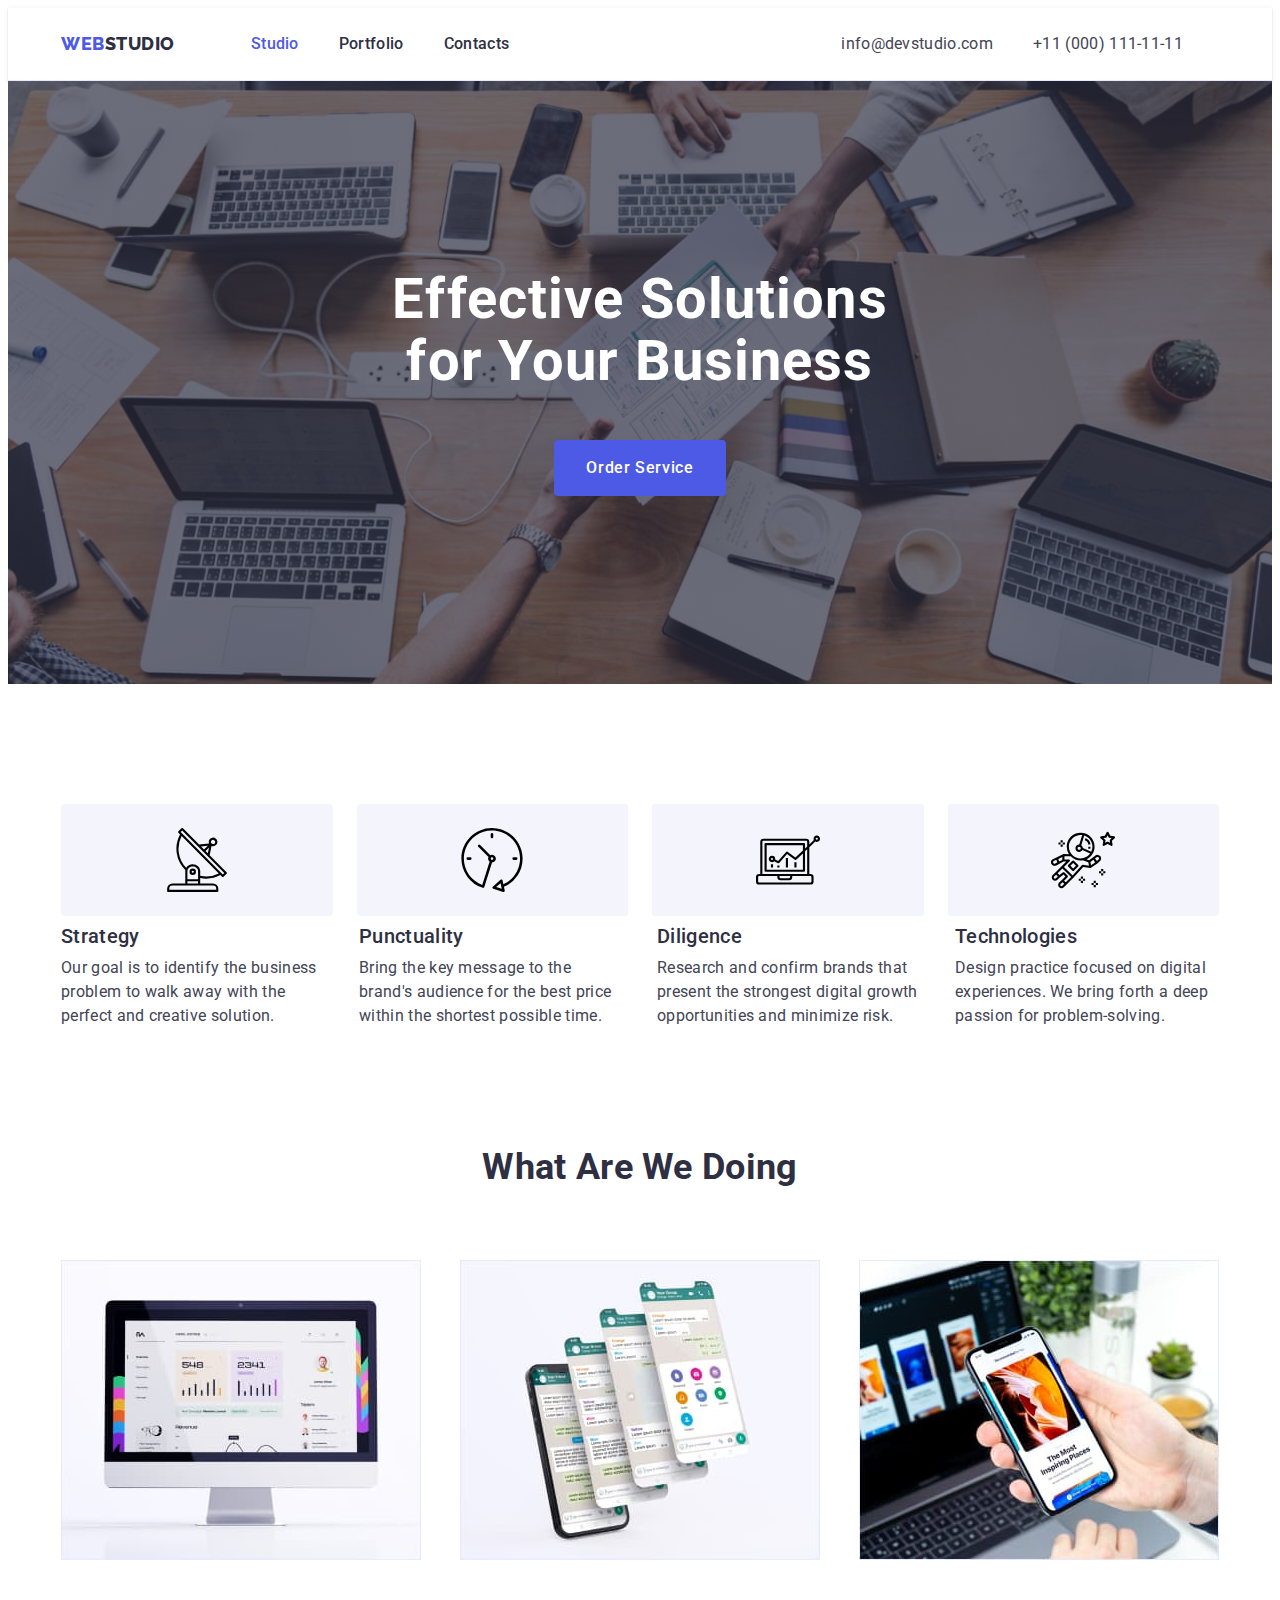
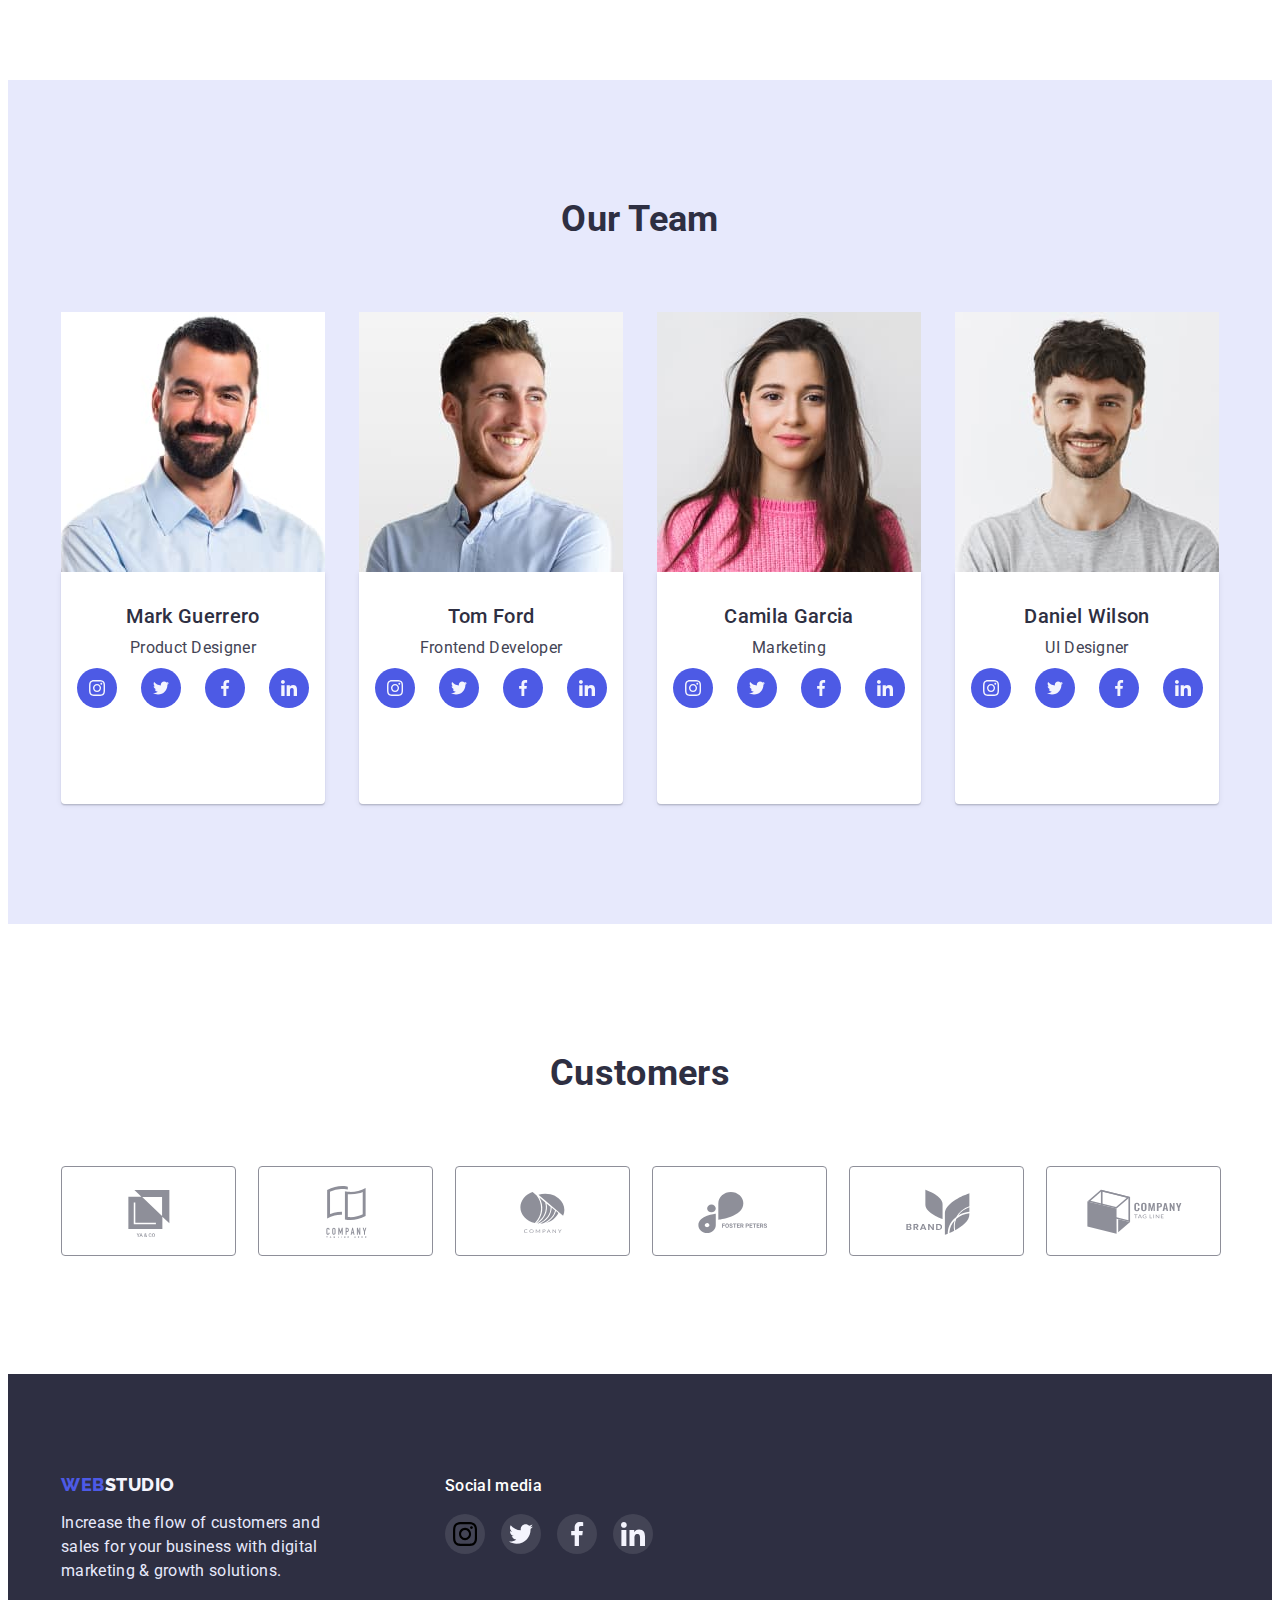
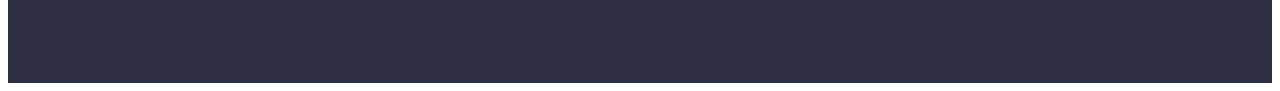
==== commit 47d01e70: "фіксування секції герой" ====
--- a/index.html
+++ b/index.html
@@ -260,7 +260,7 @@
                     <li>
                         <h3 class="footer-soc-media">Social media</h3>
                         <ul class="footer-soc-network">
-                            <li class="soc-list"><a href="" class="footer-to-link link"><svg class="employees-icon" width="24"
+                            <li class="soc-list"><a href="" class="footer-to-link link"><svg class="    " width="24"
                                         height="24">
                                         <use href="./images/bg-fon/symbol-defs.svg#icon-instagram"></use>
                                     </svg></a></li>
--- a/css/styles.css
+++ b/css/styles.css
@@ -159,6 +159,12 @@
 /* ---------------------section hero---------------------- */
 
 .hero {
+    /* центрування картинки-фону */
+    max-width: 1440px;
+    margin: 0 auto;
+
+
+
     background-color: var(--background-other-color);
     padding: 188px 0px;
     text-align: center;
